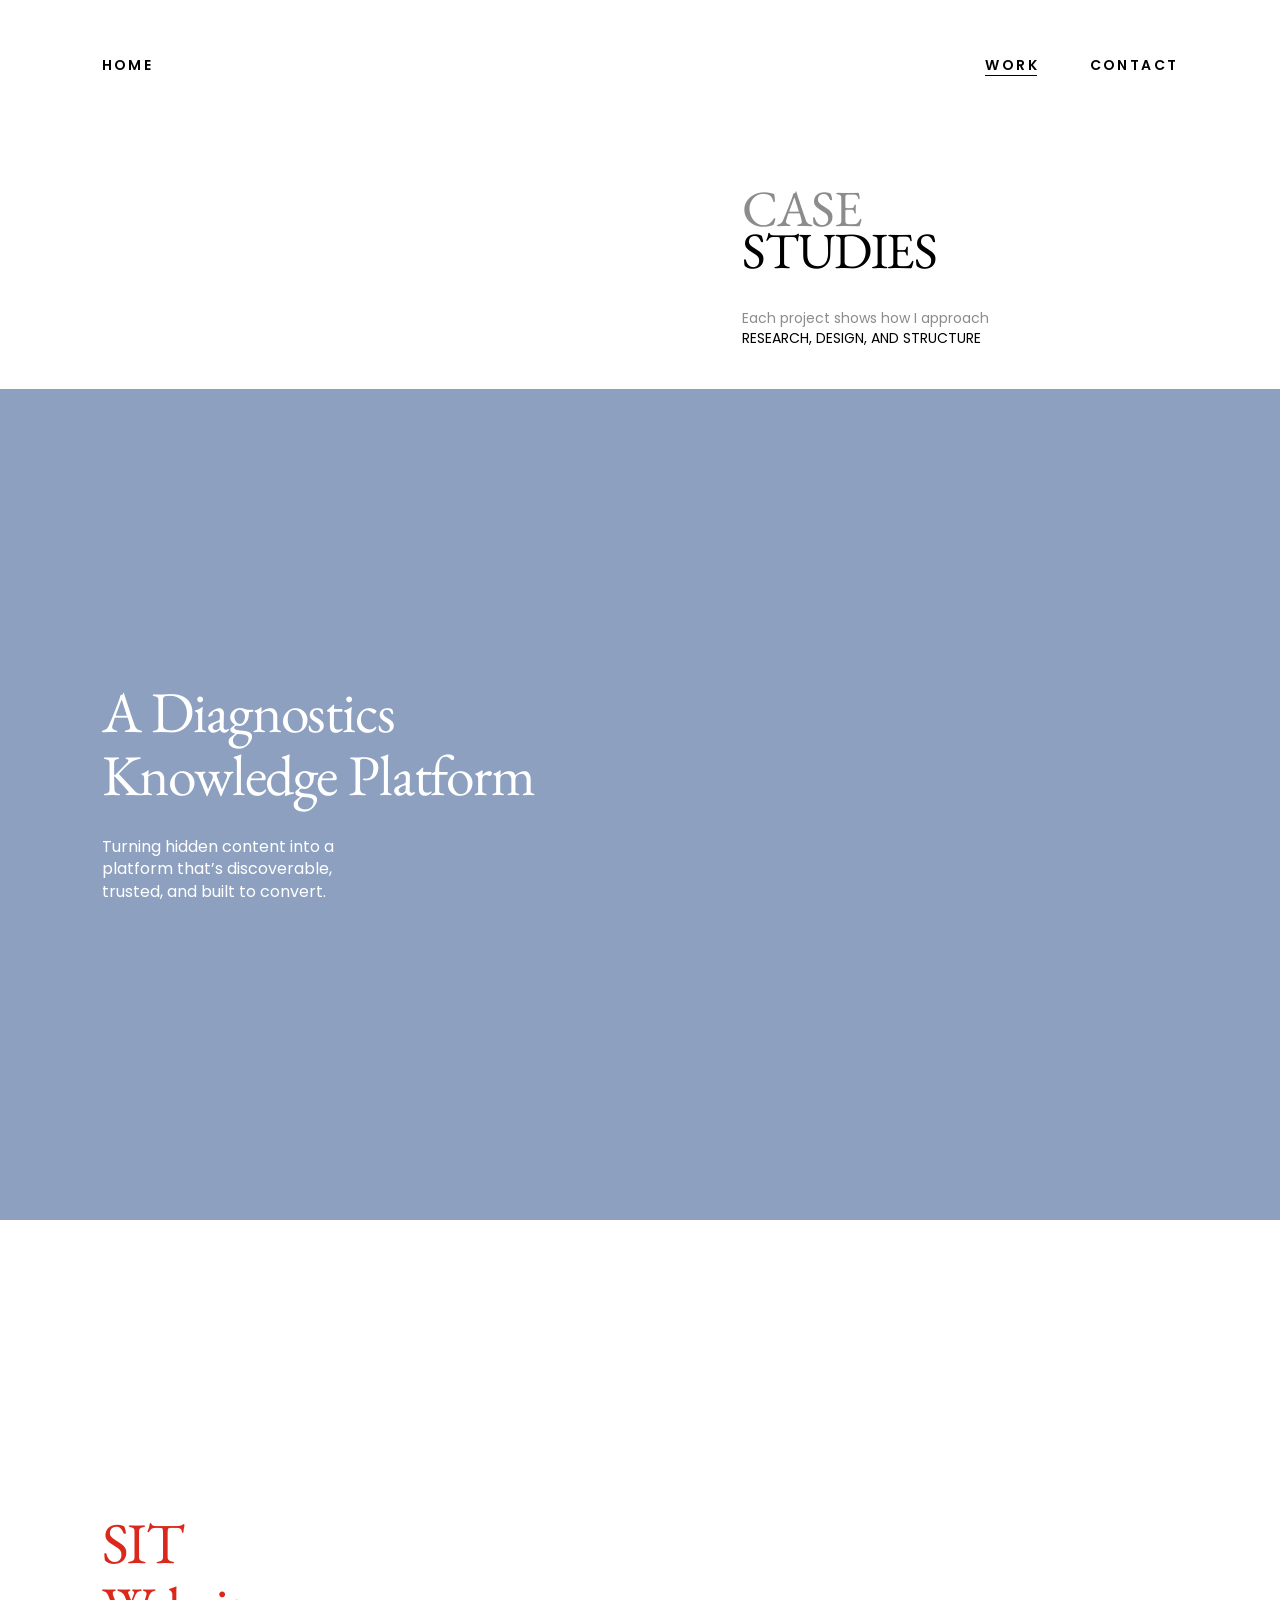
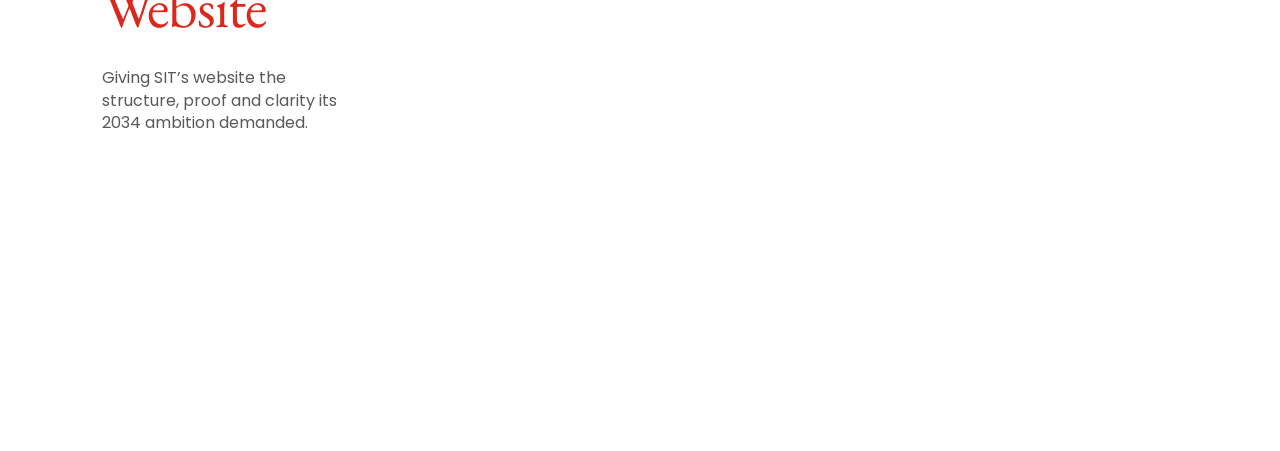
==== work.html @ ad2584b2 "Portfolio website Co-Authored-By: Claude Opus 5.5 <noreply@anthropic.com> Claude-Session: https://cl" ====
<!doctype html>
<html lang="en">
<head>
  <meta charset="utf-8">
  <meta name="viewport" content="width=device-width, initial-scale=1">
  <title>Work — Alveria Cher</title>
  <meta name="description" content="Case studies by Alveria Cher — research, design and structure.">
  <link rel="stylesheet" href="assets/css/style.css">
</head>
<body>
  <header class="nav" id="nav">
    <nav class="nav__inner" aria-label="Main">
      <a href="index.html">Home</a>
      <div class="nav__right">
        <a href="work.html" aria-current="page">Work</a>
        <a href="mailto:alveriacher@gmail.com" data-contact>Contact</a>
      </div>
    </nav>
  </header>

  <main>
    <section class="intro">
      <div class="intro__block">
        <h1><span class="muted">Case</span><br>Studies</h1>
        <p>
          <span class="muted">Each project shows how I approach</span>
          <span class="caps">Research, Design, and structure</span>
        </p>
      </div>
    </section>

    <!-- Case Study 01 -->
    <a class="case case--diag" href="case-studies/diagnostics-platform.html" aria-label="A Diagnostics Knowledge Platform — view case study">
      <div class="case__media">
        <picture>
          <source media="(max-width: 820px)" srcset="assets/m-diag.webp">
          <img class="case__img" src="assets/cs1-thumb-1x.jpg" srcset="assets/cs1-thumb-1x.jpg 1512w, assets/cs1-thumb.jpg 3024w" sizes="100vw" alt="Mobile diagnostics knowledge platform shown on a phone">
        </picture>
      </div>
      <div class="case__body">
        <h2 class="case__title">A Diagnostics<br>Knowledge Platform</h2>
        <p class="case__desc">Turning hidden content into a platform that’s discoverable, trusted, and built to convert.</p>
        <span class="case__cta">
          <svg viewBox="0 0 12 12" fill="none" stroke="currentColor" stroke-width="1.2" aria-hidden="true"><rect x="2" y="5.2" width="8" height="5.8" rx="1"/><path d="M4 5.2V3.6a2 2 0 0 1 4 0v1.6"/></svg>
          View case study
        </span>
      </div>
    </a>

    <!-- Case Study 02 -->
    <a class="case case--sit" href="case-studies/sit-website.html" aria-label="SIT Website — view case study">
      <div class="case__media">
        <picture>
          <source media="(max-width: 820px)" srcset="assets/m-sit.webp">
          <img class="case__img" src="assets/cs2-thumb-1x.jpg" srcset="assets/cs2-thumb-1x.jpg 1512w, assets/cs2-thumb.jpg 3024w" sizes="100vw" alt="Singapore Institute of Technology website redesign">
        </picture>
      </div>
      <div class="case__body">
        <h2 class="case__title">SIT<br>Website</h2>
        <p class="case__desc">Giving SIT’s website the structure, proof and clarity its 2034 ambition demanded.</p>
        <span class="case__cta">
          <svg viewBox="0 0 12 12" fill="none" stroke="currentColor" stroke-width="1.2" aria-hidden="true"><rect x="2" y="5.2" width="8" height="5.8" rx="1"/><path d="M4 5.2V3.6a2 2 0 0 1 4 0v1.6"/></svg>
          View case study
        </span>
      </div>
    </a>
  </main>

  <script>
    const nav = document.getElementById('nav');
    addEventListener('scroll', () => nav.classList.toggle('is-scrolled', scrollY > 8), { passive: true });
  </script>
  <script src="assets/js/contact.js"></script>
</body>
</html>
---- assets/css/style.css ----
/* ============ Alveria Cher — Portfolio 2026 ============ */
@font-face { font-family: "EB Garamond"; font-weight: 400; font-display: swap; src: url("../fonts/eb-garamond-latin-400-normal.woff2") format("woff2"); }
@font-face { font-family: "Poppins"; font-weight: 400; font-display: swap; src: url("../fonts/poppins-latin-400-normal.woff2") format("woff2"); }
@font-face { font-family: "Poppins"; font-weight: 600; font-display: swap; src: url("../fonts/poppins-latin-600-normal.woff2") format("woff2"); }

/* 1 design unit = 1px on the 1512px Figma frame, scaled to the viewport */
:root {
  --u: calc(min(100vw, 1920px) / 1512);
  --black: #000;
  --white: #fff;
  --grey: #8c8c8c;
  --grey-dark: #595959;
  --sit-red: #da291c;
  --serif: "EB Garamond", "Times New Roman", serif;
  --sans: "Poppins", system-ui, -apple-system, sans-serif;
  --track: 0.1715em; /* 2.4px @ 14px */
}

* { box-sizing: border-box; margin: 0; padding: 0; }
[hidden] { display: none !important; }
html { scroll-behavior: smooth; }
body {
  background: var(--white);
  color: var(--black);
  font-family: var(--sans);
  -webkit-font-smoothing: antialiased;
  overflow-x: hidden;
}
a { color: inherit; text-decoration: none; }
img { display: block; max-width: 100%; }

.frame { position: relative; width: 100%; max-width: 1920px; margin: 0 auto; }

/* ---------- Nav ---------- */
.nav {
  position: sticky; top: 0; z-index: 50;
  background: var(--white);
}
.nav__inner {
  display: flex; justify-content: space-between; align-items: center;
  max-width: 1920px; margin: 0 auto;
  padding: calc(64 * var(--u)) calc(120 * var(--u)) 24px;
  font: 600 14px/1 var(--sans);
  letter-spacing: var(--track);
  text-transform: uppercase;
}
.nav__right { display: flex; justify-content: space-between; width: 193px; }
.nav a { position: relative; padding: 4px 0; }
.nav a::after {
  content: ""; position: absolute; left: 0; right: var(--track); bottom: 0;
  height: 1px; background: currentColor;
  transform: scaleX(0); transform-origin: left; transition: transform .35s ease;
}
.nav a:hover::after, .nav a[aria-current="page"]::after { transform: scaleX(1); }
.nav--overlay { position: absolute; left: 0; right: 0; background: transparent; }

/* ---------- Homepage hero (always fits one screen, no scrolling) ---------- */
body.home-page { height: 100vh; height: 100dvh; overflow: hidden; }
.hero {
  /* scale by width, but never taller than the screen */
  --hu: min(var(--u), calc(100vh / 982));
  position: relative;
  height: 100vh; height: 100dvh;
  overflow: hidden;
}
@supports (height: 100dvh) { .hero { --hu: min(var(--u), calc(100dvh / 982)); } }
.hero__name {
  position: absolute; left: 50%; top: 50%;
  width: calc(1512 * var(--hu)); height: calc(438 * var(--hu));
  transform: translate(-50%, -50%);
  font: 400 calc(140 * var(--hu))/1.3 var(--serif);
  letter-spacing: -0.02em;
  text-transform: uppercase;
  white-space: nowrap;
}
.hero__name span {
  position: absolute;
  opacity: 0; transform: translateY(24px);
  animation: rise .9s cubic-bezier(.2,.7,.2,1) forwards;
}
.hero__name span:nth-child(1) { left: calc(416 * var(--hu)); top: 0; }
.hero__name span:nth-child(2) { left: calc(594 * var(--hu)); top: calc(130 * var(--hu)); animation-delay: .12s; }
.hero__name span:nth-child(3) { left: calc(767 * var(--hu)); top: calc(256 * var(--hu)); animation-delay: .24s; }
@keyframes rise { to { opacity: 1; transform: none; } }

.hero__foot {
  position: absolute; left: 0; right: 0;
  bottom: calc(114 * var(--hu));
  max-width: 1920px; margin: 0 auto;
  display: flex; justify-content: space-between;
  padding: 0 calc(119 * var(--u)) 0 calc(120 * var(--u));
  font: 600 14px/1.5 var(--sans);
  letter-spacing: var(--track);
  text-transform: uppercase;
}

/* ---------- Work page intro ---------- */
.intro { height: calc(341 * var(--u)); min-height: 220px; position: relative; }
.intro__block { position: absolute; left: calc(876 * var(--u)); top: calc(102 * var(--u)); }
.intro h1 .muted { color: var(--grey); }
.intro h1 {
  font: 400 calc(60 * var(--u))/0.84 var(--serif);
  letter-spacing: -0.02em; text-transform: uppercase;
}
.intro p {
  margin-top: calc(44 * var(--u));
  width: 408px; font: 400 14px/1.4 var(--sans);
}
.intro p .muted { color: var(--grey); display: block; }
.intro p .caps { text-transform: uppercase; display: block; }

/* ---------- Case study cards ---------- */
.case {
  position: relative; display: block;
  height: calc(982 * var(--u));
  overflow: hidden;
  cursor: pointer;
}
.case__media { position: absolute; inset: 0; transition: transform 1.1s cubic-bezier(.2,.7,.2,1); }
.case:hover .case__media { transform: scale(1.025); }
.case__img { position: absolute; inset: 0; width: 100%; height: 100%; object-fit: cover; }

.case__title {
  position: absolute; left: calc(120 * var(--u)); top: calc(344 * var(--u));
  font: 400 calc(68 * var(--u))/1.1 var(--serif);
  letter-spacing: -0.02em; white-space: nowrap;
}
.case__desc {
  position: absolute; left: calc(120 * var(--u)); top: calc(528 * var(--u));
  width: calc(307 * var(--u)); min-width: 260px;
  font: 400 16px/1.4 var(--sans);
}

.case--diag { color: var(--white); background: #8ea0c0; }
.case--sit { background: var(--white); }
.case--sit .case__title { color: var(--sit-red); }
.case--sit .case__desc { color: var(--grey-dark); }
/* hover cue */
.case__cta {
  position: absolute; left: calc(120 * var(--u)); top: calc(640 * var(--u));
  display: inline-flex; align-items: center; gap: 10px;
  font: 600 12px/1 var(--sans); letter-spacing: var(--track); text-transform: uppercase;
  padding: 12px 18px; border: 1px solid currentColor; border-radius: 999px;
  opacity: 0; transform: translateY(8px);
  transition: opacity .4s ease, transform .4s ease;
}
.case:hover .case__cta, .case:focus-visible .case__cta { opacity: 1; transform: none; }
.case:focus-visible { outline: 2px solid var(--black); outline-offset: -6px; }
.case__cta svg { width: 12px; height: 12px; }

/* ---------- Footer ---------- */
.footer {
  max-width: 1920px; margin: 0 auto;
  display: flex; justify-content: space-between; align-items: center;
  padding: 64px calc(120 * var(--u));
  font: 600 14px/1.5 var(--sans); letter-spacing: var(--track); text-transform: uppercase;
}

/* ---------- Contact panel ---------- */
.contact { position: fixed; inset: 0; z-index: 100; display: grid; place-items: center; padding: 20px; }
.contact__scrim { position: absolute; inset: 0; background: rgba(255,255,255,.75); backdrop-filter: blur(10px); -webkit-backdrop-filter: blur(10px); opacity: 0; transition: opacity .25s ease; }
.contact__box {
  position: relative; width: min(560px, 100%);
  background: var(--white); border: 1px solid #e6e6e6;
  padding: 48px; box-shadow: 0 30px 80px rgba(0,0,0,.08);
  opacity: 0; transform: translateY(12px); transition: opacity .25s ease, transform .25s ease;
}
.contact.is-open .contact__scrim { opacity: 1; }
.contact.is-open .contact__box { opacity: 1; transform: none; }
.contact__close {
  position: absolute; top: 20px; right: 24px; border: 0; background: none; cursor: pointer;
  font: 600 11px/1 var(--sans); letter-spacing: var(--track); text-transform: uppercase; color: var(--grey-dark);
}
.contact__close:hover { color: var(--black); }
.contact__eyebrow { font: 600 12px/1 var(--sans); letter-spacing: var(--track); text-transform: uppercase; color: var(--grey); }
.contact__title { margin-top: 20px; font: 400 clamp(40px, 6vw, 60px)/0.95 var(--serif); letter-spacing: -0.02em; text-transform: uppercase; }
.contact__email { margin-top: 28px; font: 400 18px/1.4 var(--sans); user-select: all; word-break: break-all; }
.contact__actions { margin-top: 28px; display: flex; flex-wrap: wrap; gap: 12px; }
.contact__btn {
  display: inline-flex; align-items: center; justify-content: center;
  padding: 14px 22px; border: 1px solid var(--black); border-radius: 999px; cursor: pointer;
  background: var(--black); color: var(--white);
  font: 600 12px/1 var(--sans); letter-spacing: var(--track); text-transform: uppercase;
  transition: background .2s ease, color .2s ease;
}
.contact__btn:hover { background: var(--white); color: var(--black); }
.contact__btn--ghost { background: var(--white); color: var(--black); }
.contact__btn--ghost:hover { background: var(--black); color: var(--white); }
.contact__btn:focus-visible, .contact__close:focus-visible { outline: 2px solid var(--black); outline-offset: 3px; }

/* ---------- Mobile ---------- */
@media (max-width: 820px) {
  :root { --u: 1px; }
  .nav__inner { padding: 28px 20px 24px; font-size: 12px; }
  .nav__right { width: auto; gap: 28px; }

  .hero { height: 100svh; min-height: 560px; }
  .hero__name {
    position: absolute; left: 20px; right: 20px; width: auto; height: auto; transform: translateY(-50%);
    font-size: clamp(48px, 15vw, 92px); line-height: 1.12;
    display: flex; flex-direction: column;
  }
  .hero__name span { position: static; }
  .hero__name span:nth-child(2) { padding-left: 14%; }
  .hero__name span:nth-child(3) { padding-left: 30%; }
  .hero__foot { bottom: 40px; padding: 0 20px; font-size: 10px; gap: 16px; }

  /* 4-col grid: 20px margins, 16px gutters; intro text starts on column 2 */
  .intro { height: auto; min-height: 0; padding: 32px 20px 48px calc(20px + (100% - 88px) / 4 + 16px); }
  .intro__block { position: static; }
  .intro h1 { font-size: 48px; }
  .intro p { width: auto; margin-top: 24px; }
  main { padding-bottom: 80px; }

  /* case cards: full-bleed artwork, glass text panel at the bottom */
  .case { height: auto; aspect-ratio: 390 / 694; display: flex; flex-direction: column; justify-content: flex-end; }
  .case__media { position: absolute; inset: 0; }
  .case:hover .case__media { transform: none; }
  .case__img { object-fit: cover; object-position: center top; }
  .case__body {
    position: relative; display: flex; flex-direction: column; align-items: flex-start; gap: 16px;
    padding: 32px 20px 48px;
    background: rgba(255,255,255,.2);
    -webkit-backdrop-filter: blur(50px); backdrop-filter: blur(50px);
  }
  .case--sit .case__body { background: rgba(255,255,255,.3); }
  .case__title, .case__desc, .case__cta { position: static; }
  .case__title { font-size: 42px; line-height: 1.1; white-space: normal; }
  .case__desc { width: auto; min-width: 0; font-size: 15px; line-height: 1.4; }
  .case--diag .case__desc { color: var(--white); }
  .case__cta { opacity: 1; transform: none; }

  .contact__box { padding: 40px 24px 32px; }
  .footer { padding: 40px 20px; font-size: 11px; flex-direction: column; align-items: flex-start; gap: 12px; }
}

@media (prefers-reduced-motion: reduce) {
  html { scroll-behavior: auto; }
  .hero__name span { animation: none; opacity: 1; transform: none; }
  .case__media, .case__cta { transition: none; }
}
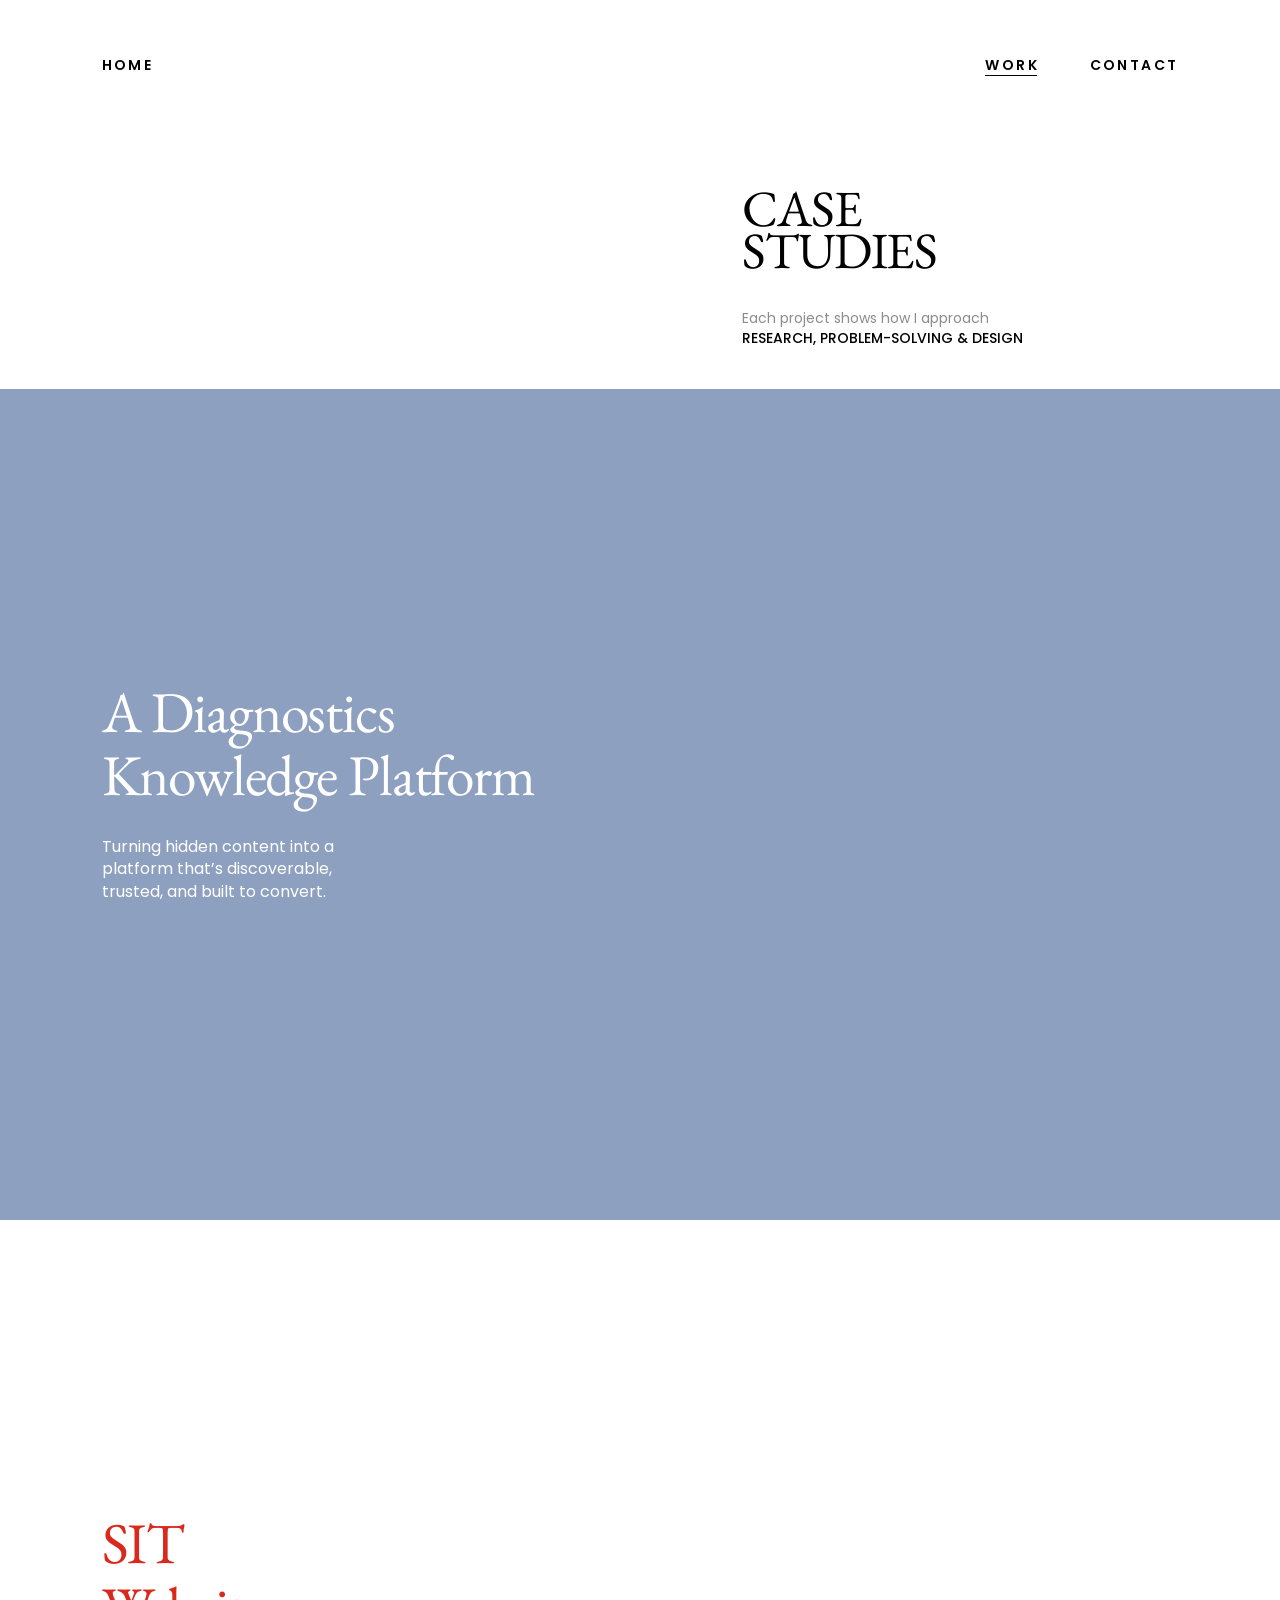
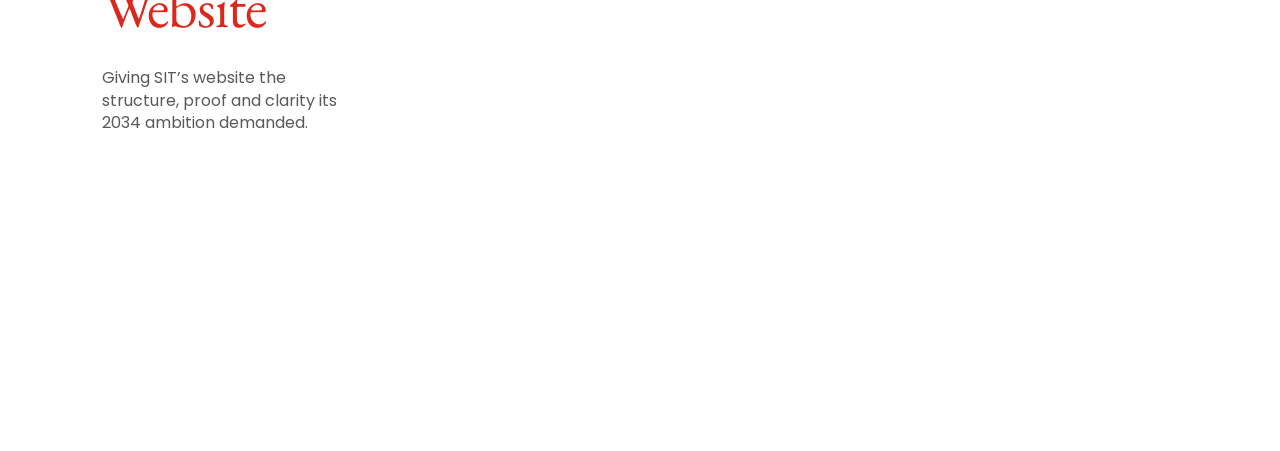
==== commit bfbb76ab: "Work intro: title all black, new body copy in Poppins Medium - "CASE STUDIES" fully black - Body: "R" ====
--- a/work.html
+++ b/work.html
@@ -21,10 +21,10 @@
   <main>
     <section class="intro">
       <div class="intro__block">
-        <h1><span class="muted">Case</span><br>Studies</h1>
+        <h1>Case<br>Studies</h1>
         <p>
           <span class="muted">Each project shows how I approach</span>
-          <span class="caps">Research, Design, and structure</span>
+          <span class="caps">Research, Problem-solving &amp;&nbsp;Design</span>
         </p>
       </div>
     </section>
--- a/assets/css/style.css
+++ b/assets/css/style.css
@@ -1,6 +1,7 @@
 /* ============ Alveria Cher — Portfolio 2026 ============ */
 @font-face { font-family: "EB Garamond"; font-weight: 400; font-display: swap; src: url("../fonts/eb-garamond-latin-400-normal.woff2") format("woff2"); }
 @font-face { font-family: "Poppins"; font-weight: 400; font-display: swap; src: url("../fonts/poppins-latin-400-normal.woff2") format("woff2"); }
+@font-face { font-family: "Poppins"; font-weight: 500; font-display: swap; src: url("../fonts/poppins-latin-500-normal.woff2") format("woff2"); }
 @font-face { font-family: "Poppins"; font-weight: 600; font-display: swap; src: url("../fonts/poppins-latin-600-normal.woff2") format("woff2"); }
 
 /* 1 design unit = 1px on the 1512px Figma frame, scaled to the viewport */
@@ -93,11 +94,11 @@
   letter-spacing: var(--track);
   text-transform: uppercase;
 }
+.hero__foot .muted { color: var(--grey); }
 
 /* ---------- Work page intro ---------- */
 .intro { height: calc(341 * var(--u)); min-height: 220px; position: relative; }
 .intro__block { position: absolute; left: calc(876 * var(--u)); top: calc(102 * var(--u)); }
-.intro h1 .muted { color: var(--grey); }
 .intro h1 {
   font: 400 calc(60 * var(--u))/0.84 var(--serif);
   letter-spacing: -0.02em; text-transform: uppercase;
@@ -107,7 +108,7 @@
   width: 408px; font: 400 14px/1.4 var(--sans);
 }
 .intro p .muted { color: var(--grey); display: block; }
-.intro p .caps { text-transform: uppercase; display: block; }
+.intro p .caps { text-transform: uppercase; display: block; font-weight: 500; }
 
 /* ---------- Case study cards ---------- */
 .case {
@@ -162,7 +163,7 @@
 .contact__box {
   position: relative; width: min(560px, 100%);
   background: var(--white); border: 1px solid #e6e6e6;
-  padding: 48px; box-shadow: 0 30px 80px rgba(0,0,0,.08);
+  padding: 56px 48px 48px; box-shadow: 0 30px 80px rgba(0,0,0,.08);
   opacity: 0; transform: translateY(12px); transition: opacity .25s ease, transform .25s ease;
 }
 .contact.is-open .contact__scrim { opacity: 1; }
@@ -173,7 +174,7 @@
 }
 .contact__close:hover { color: var(--black); }
 .contact__eyebrow { font: 600 12px/1 var(--sans); letter-spacing: var(--track); text-transform: uppercase; color: var(--grey); }
-.contact__title { margin-top: 20px; font: 400 clamp(40px, 6vw, 60px)/0.95 var(--serif); letter-spacing: -0.02em; text-transform: uppercase; }
+.contact__title { font: 400 clamp(40px, 6vw, 60px)/0.95 var(--serif); letter-spacing: -0.02em; text-transform: uppercase; }
 .contact__email { margin-top: 28px; font: 400 18px/1.4 var(--sans); user-select: all; word-break: break-all; }
 .contact__actions { margin-top: 28px; display: flex; flex-wrap: wrap; gap: 12px; }
 .contact__btn {
@@ -196,20 +197,23 @@
 
   .hero { height: 100svh; min-height: 560px; }
   .hero__name {
-    position: absolute; left: 20px; right: 20px; width: auto; height: auto; transform: translateY(-50%);
+    /* Figma "Homepage – Mobile": lines 54.28px apart at 58.5px, block top 98.28px above centre */
+    position: absolute; left: 20px; right: 20px; width: auto; height: auto; transform: translateY(-1.68em);
     font-size: clamp(48px, 15vw, 92px); line-height: 1.12;
     display: flex; flex-direction: column;
   }
   .hero__name span { position: static; }
-  .hero__name span:nth-child(2) { padding-left: 14%; }
-  .hero__name span:nth-child(3) { padding-left: 30%; }
-  .hero__foot { bottom: 40px; padding: 0 20px; font-size: 10px; gap: 16px; }
+  .hero__name span + span { margin-top: -0.1921em; }
+  .hero__name span:nth-child(1) { padding-left: 6%; }
+  .hero__name span:nth-child(2) { padding-left: 20%; }
+  .hero__name span:nth-child(3) { padding-left: 36%; }
+  .hero__foot { bottom: 21px; padding: 0 20px; font-size: 10px; flex-direction: column; gap: 4px; }
 
   /* 4-col grid: 20px margins, 16px gutters; intro text starts on column 2 */
-  .intro { height: auto; min-height: 0; padding: 32px 20px 48px calc(20px + (100% - 88px) / 4 + 16px); }
+  .intro { height: auto; min-height: 0; padding: 42px 22px 47px calc(20px + (100% - 88px) / 4 + 16px); }
   .intro__block { position: static; }
   .intro h1 { font-size: 48px; }
-  .intro p { width: auto; margin-top: 24px; }
+  .intro p { width: auto; margin-top: 14px; }
   main { padding-bottom: 80px; }
 
   /* case cards: full-bleed artwork, glass text panel at the bottom */
@@ -230,7 +234,7 @@
   .case--diag .case__desc { color: var(--white); }
   .case__cta { opacity: 1; transform: none; }
 
-  .contact__box { padding: 40px 24px 32px; }
+  .contact__box { padding: 56px 24px 32px; }
   .footer { padding: 40px 20px; font-size: 11px; flex-direction: column; align-items: flex-start; gap: 12px; }
 }
 
